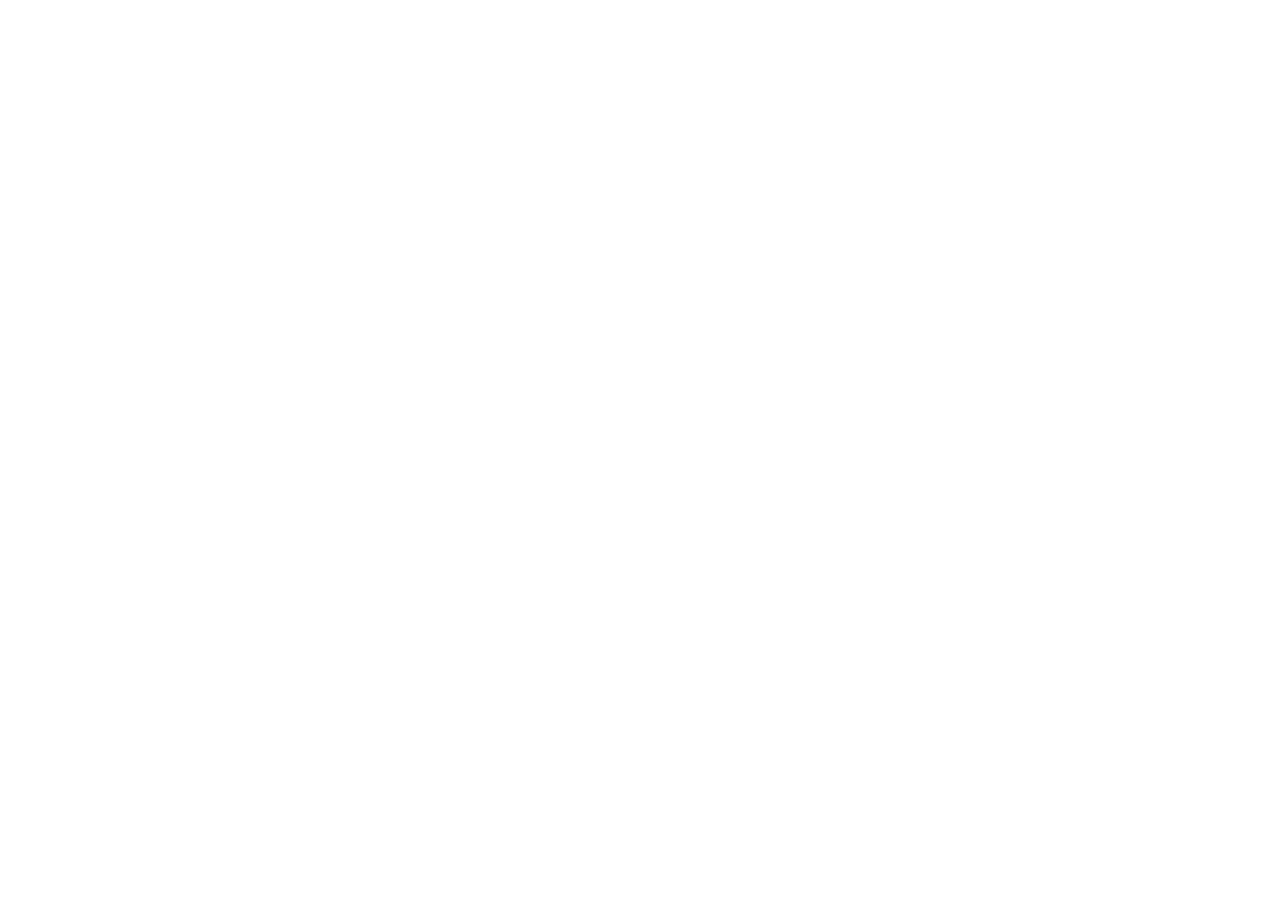
==== TrollSound/index.html @ d708095f "Creando repositorio" ====
<!DOCTYPE>
<html>
<head>

<script>
			var meta = document.createElement("meta");
			meta.setAttribute('name','viewport');
			meta.setAttribute('content','initial-scale='+ (1/window.devicePixelRatio) + ',user-scalable=no');

			document.getElementsByTagName('head')[0].appendChild(meta);
	</script><!-- meta! -->

<title>Troll Sound</title>
</head>

<body>
</body>
</html>
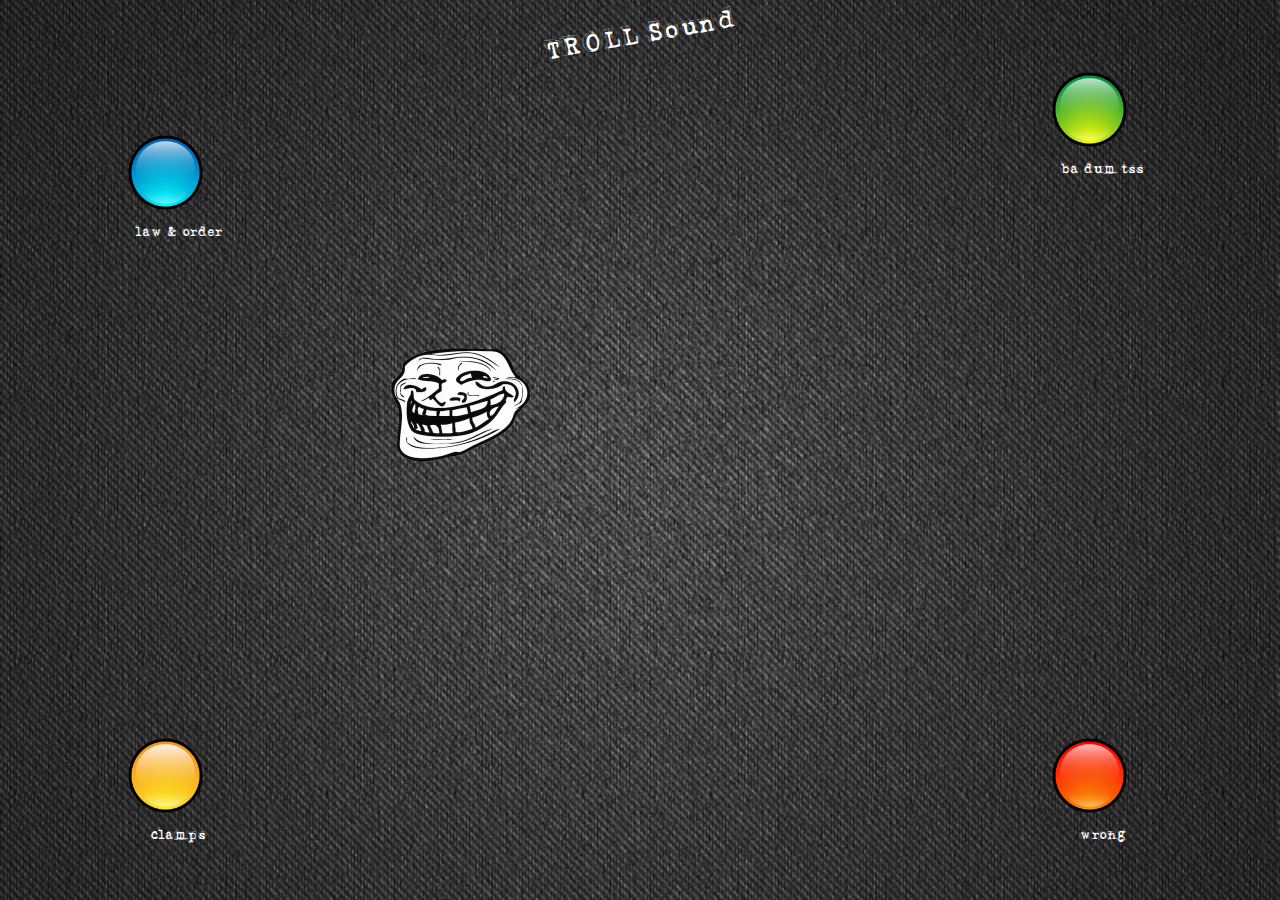
==== commit b7d81a0c: "Subiendo archivos" ====
--- a/TrollSound/index.html
+++ b/TrollSound/index.html
@@ -1,4 +1,4 @@
-<!DOCTYPE>
+<!DOCTYPE HTML>
 <html>
 <head>
 
@@ -8,11 +8,38 @@
 			meta.setAttribute('content','initial-scale='+ (1/window.devicePixelRatio) + ',user-scalable=no');
 
 			document.getElementsByTagName('head')[0].appendChild(meta);
-	</script><!-- meta! -->
+</script><!-- meta! -->
 
+<link rel="stylesheet" href="stylesheet.css" type="text/css" charset="utf-8" />
+<script src="troll.js"></script>
 <title>Troll Sound</title>
 </head>
 
 <body>
+
+<p class="titleTroll">TROLL Sound</p>
+
+<div id="lawDiv">
+<img id="lawImg" src="images/icono1.png" style="border:hidden;" onClick="lawSound()">
+<p class="description">law & order</p>
+</div>
+
+<div id="badumDiv">
+<img id="badumImg" src="images/icono3.png" style="border:hidden;" onClick="badumSound()">
+<p class="description">ba dum tss</p>
+</div>
+
+<img id="trollImg" src="images/trollface.png" style="border:hidden;" onClick="trollSound()">
+
+<div id="clampDiv">
+<img id="clampImg" src="images/icono4.png" style="border:hidden;" onClick="clampsSound()">
+<p class="description">clamps</p>
+</div>
+
+<div id="wrongDiv" >
+<img id="wrongImg" src="images/icono5.png" style="border:hidden;" onClick="wrongSound()">
+<p class="description">wrong</p>
+</div>
+
 </body>
 </html>
--- a/TrollSound/stylesheet.css
+++ b/TrollSound/stylesheet.css
@@ -0,0 +1,95 @@
+
+@font-face {
+    font-family: 'fluoxetineregular';
+    src: url('fluox___-webfont.eot');
+    src: url('fluox___-webfont.eot?#iefix') format('embedded-opentype'),
+         url('fluox___-webfont.woff') format('woff'),
+         url('fluox___-webfont.ttf') format('truetype'),
+         url('fluox___-webfont.svg#fluoxetineregular') format('svg');
+    font-weight: normal;
+    font-style: normal;
+
+}
+
+html{
+	background:url(images/backgroundBlack.jpg) no-repeat center center fixed;
+	-webkit-background-size: cover;
+  	-moz-background-size: cover;
+  	-o-background-size: cover;
+  	background-size: cover;
+	}
+	
+.titleTroll{
+	color:#FFF;
+	display:block;
+	text-align:center;
+	margin-left: auto;
+	margin-right: auto;
+	font-size:24px;
+	padding-top:0%;
+	-moz-transform:rotate(-10deg);
+	transform:rotate(-10deg);
+	}
+
+.description{
+	color:#FFF;
+	position:relative;
+	top:5%;
+	font-size:13px;
+	text-align:center;
+	}
+	
+body{
+	font-family: 'fluoxetineregular';
+	}
+	
+#lawImg{
+ 	width:75px;
+	}
+#badumImg{
+ 	width:75px;
+	}
+	
+#trollImg{
+	position:fixed;
+	top:37%;
+	left:30%;
+	width:150px;
+	}
+	
+#clampImg{
+ 	width:75px;
+	}
+	
+#wrongImg{
+ 	width:75px;
+	}
+	
+	
+	
+#lawDiv{
+	position:absolute;
+	top: 15% ;
+ 	left:10%;
+ 	width:100px;
+	}
+#badumDiv{
+	position:absolute;
+	top:15wq%;
+ 	right:10%;
+ 	width:100px;
+	}
+	
+#clampDiv{
+	position:absolute;
+	bottom:5%;
+ 	left:10%;
+ 	width:100px;
+	}
+	
+#wrongDiv{
+	position:absolute;
+	bottom:5%;
+ 	right:10%;
+ 	width:100px;
+	}